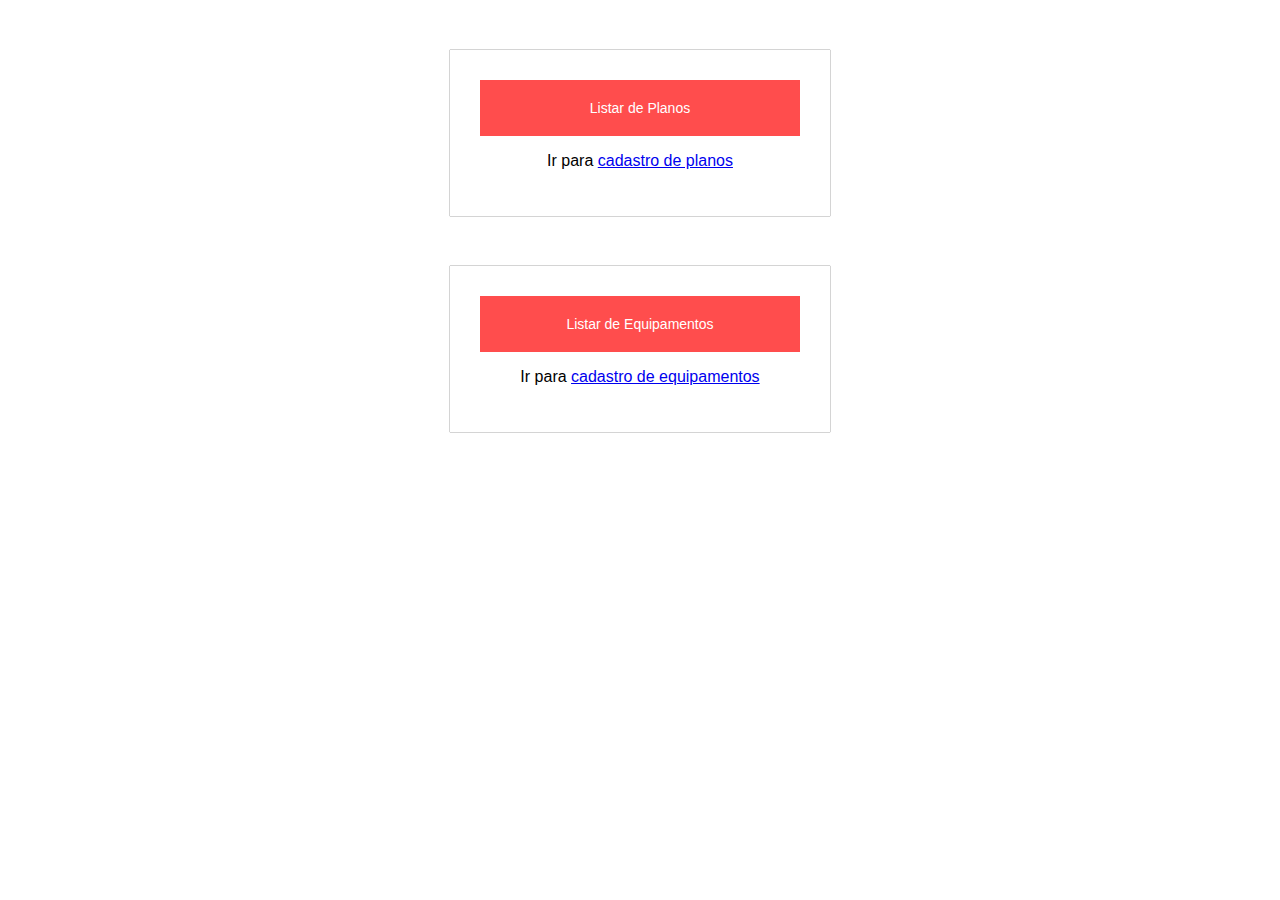
==== front-end/lista.html @ 7e6236ca "lista e cadastro" ====
<!DOCTYPE html>
<html lang="en">

<head>
    <meta charset="UTF-8">
    <meta http-equiv="X-UA-Compatible" content="IE=edge">
    <meta name="viewport" content="width=device-width, initial-scale=1.0">
    <title>Lista</title>
    <link rel="stylesheet" href="styles/style.css">

    <script src="script/script.js"></script>
</head>

<body>

    <div class="form">
        <button onclick="listarPlanos()">Listar de Planos</button>
        <div id="lista-planos"></div>
        <p>Ir para <a href="index.html">cadastro de planos</a></p>
    </div>

    <div class="form">
        <button onclick="listarEquip()">Listar de Equipamentos</button>
        <div id="lista-equipamento"></div>
        <p>Ir para <a href="index.html">cadastro de equipamentos</a></p>
    </div>

</body>

</html>
---- front-end/styles/style.css ----
* {
    font-family: "Verdana", sans-serif;
}

.form {
    box-shadow: 0 0 1px 0;
    position: relative;
    margin: 50px auto;
    max-width: 320px;
    padding: 30px;
    text-align: center;
    z-index: 1;
}

.form button,
input {
    border: 0;
    font-size: 14px;
    outline: 0;
    padding: 20px;
    width: 100%;
}

.form button {
    background: #ff4d4d;
    color: #FFFFFF;
    cursor: pointer;
}

.form button:active {
    background: #cc0066;
}

.form input {
    background: #e2e2e2e2;
    box-sizing: border-box;
    margin-bottom: 15px;
}
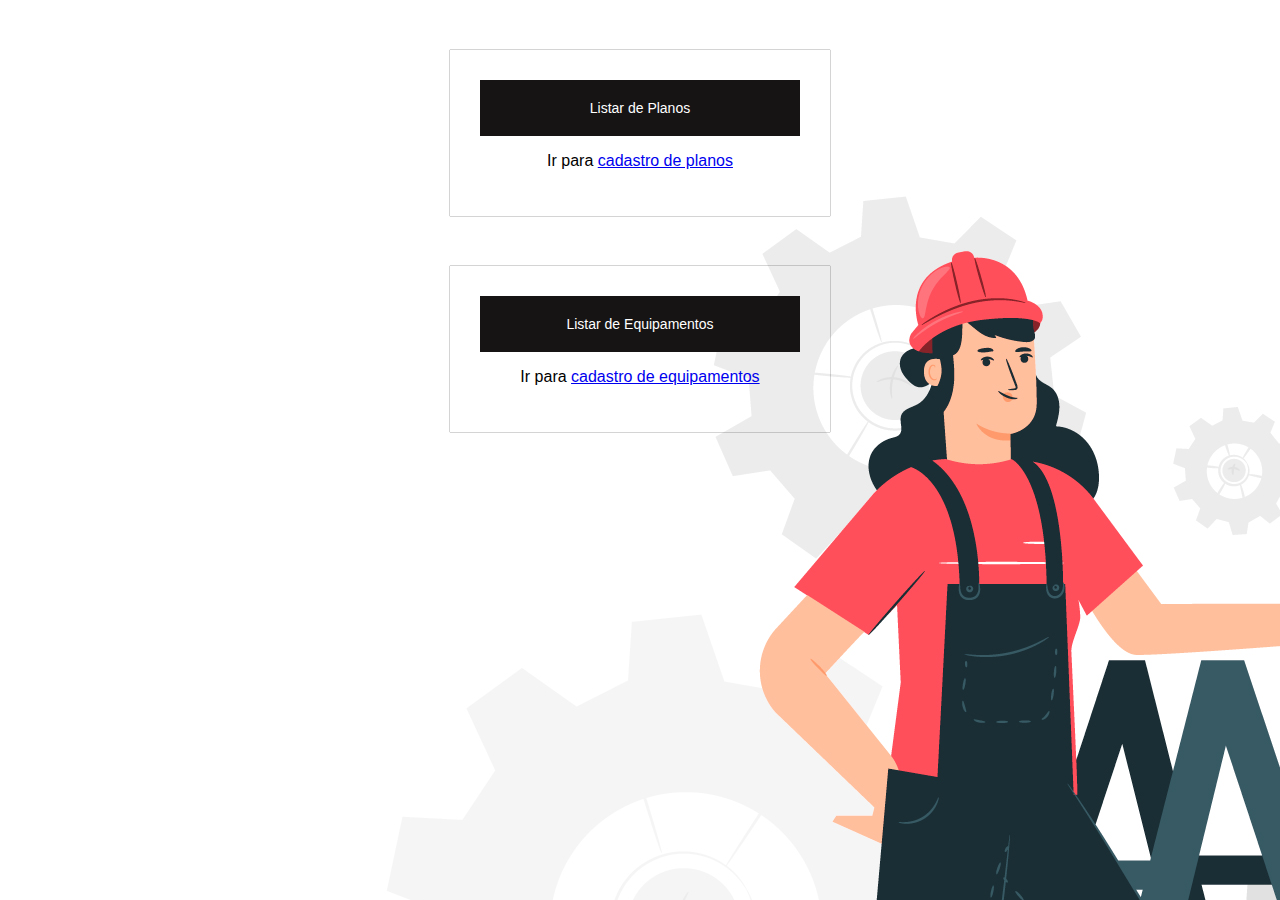
==== commit fb3314f5: "Add files via upload" ====
--- a/front-end/lista.html
+++ b/front-end/lista.html
@@ -11,7 +11,7 @@
     <script src="script/script.js"></script>
 </head>
 
-<body>
+<body BACKGROUND="img/manut.jpg" >
 
     <div class="form">
         <button onclick="listarPlanos()">Listar de Planos</button>
--- a/front-end/styles/style.css
+++ b/front-end/styles/style.css
@@ -1,6 +1,7 @@
 * {
     font-family: "Verdana", sans-serif;
 }
+
 
 .form {
     box-shadow: 0 0 1px 0;
@@ -22,17 +23,17 @@
 }
 
 .form button {
-    background: #ff4d4d;
+    background: #161414;
     color: #FFFFFF;
     cursor: pointer;
 }
 
 .form button:active {
-    background: #cc0066;
+    background: #2a2829;
 }
 
 .form input {
-    background: #e2e2e2e2;
+    background: #f1eaeae2;
     box-sizing: border-box;
     margin-bottom: 15px;
 }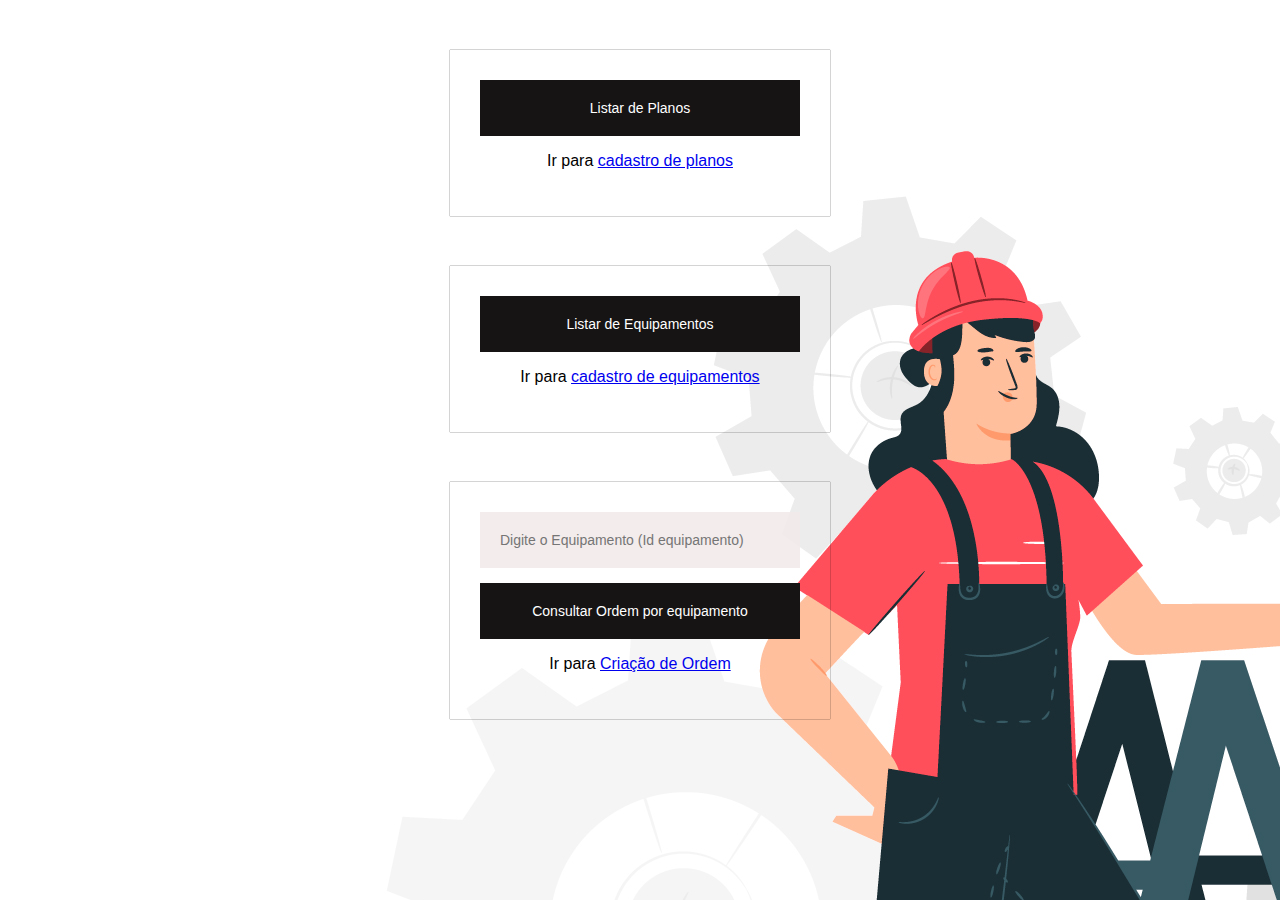
==== commit c8c5ab8a: "Add files via upload" ====
--- a/front-end/lista.html
+++ b/front-end/lista.html
@@ -25,6 +25,12 @@
         <p>Ir para <a href="index.html">cadastro de equipamentos</a></p>
     </div>
 
+    <div class="form">
+        <input id="idequipamento" placeholder="Digite o Equipamento (Id equipamento)" type="number" />
+        <button onclick="listarOrdem()">Consultar Ordem por equipamento</button>
+        <p>Ir para <a href="index.html">Criação de Ordem</a></p>
+    </div>
+
 </body>
 
 </html>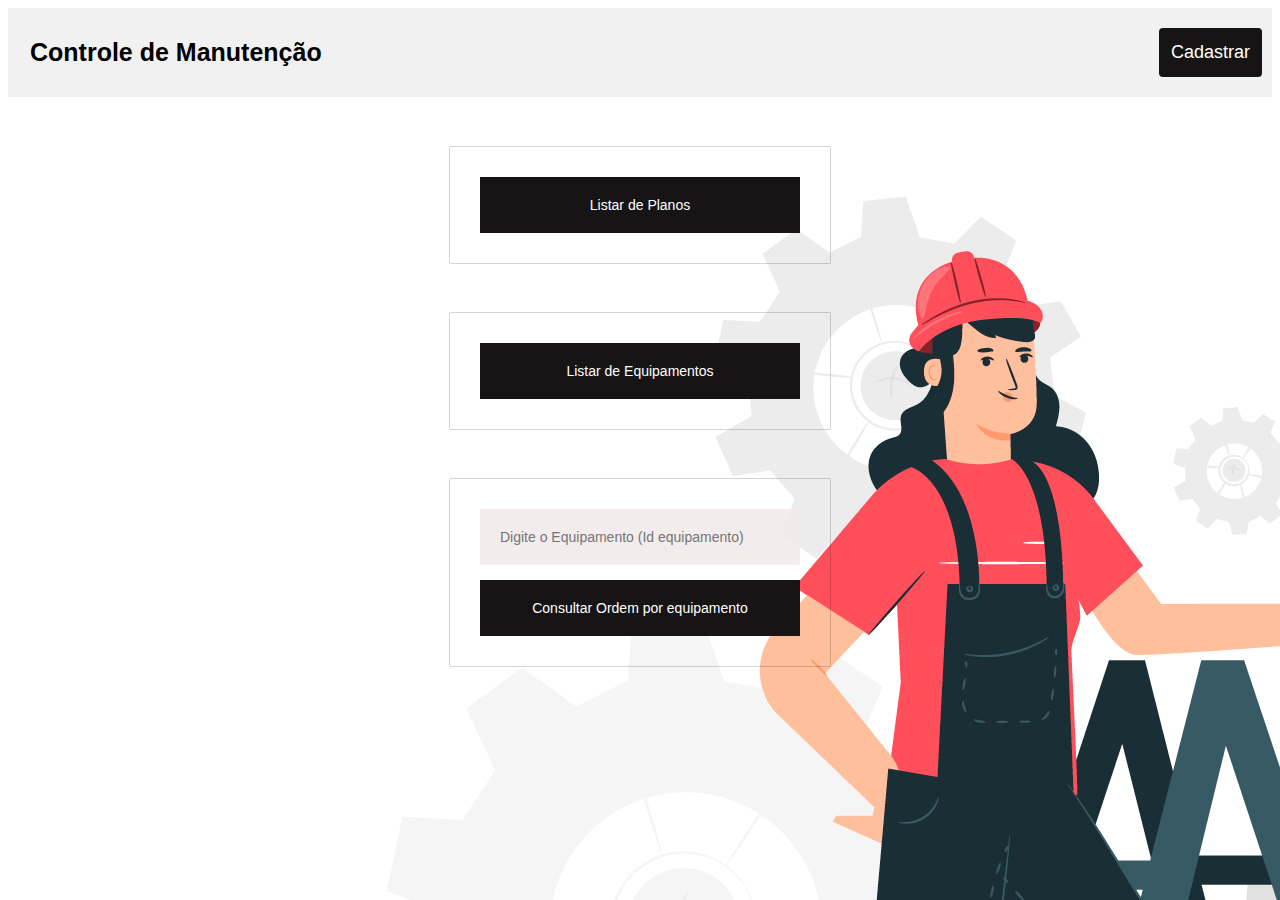
==== commit f3c1c0f4: "fix" ====
--- a/front-end/lista.html
+++ b/front-end/lista.html
@@ -8,27 +8,34 @@
     <title>Lista</title>
     <link rel="stylesheet" href="styles/style.css">
 
-    <script src="script/script.js"></script>
+    <script src="script/equipamentos.js"></script>
+    <script src="script/ordem.js"></script>
+    <script src="script/planos.js"></script>
 </head>
 
-<body BACKGROUND="img/manut.jpg" >
+<body BACKGROUND="img/manut.jpg">
+
+    <div class="header">
+        <a href="#default" class="logo">Controle de Manutenção</a>
+        <div class="header-right">
+            <a class="active" href="index.html">Cadastrar</a>
+        </div>
+    </div>
 
     <div class="form">
         <button onclick="listarPlanos()">Listar de Planos</button>
         <div id="lista-planos"></div>
-        <p>Ir para <a href="index.html">cadastro de planos</a></p>
     </div>
 
     <div class="form">
         <button onclick="listarEquip()">Listar de Equipamentos</button>
         <div id="lista-equipamento"></div>
-        <p>Ir para <a href="index.html">cadastro de equipamentos</a></p>
     </div>
 
     <div class="form">
-        <input id="idequipamento" placeholder="Digite o Equipamento (Id equipamento)" type="number" />
+        <input id="idOrdem" placeholder="Digite o Equipamento (Id equipamento)" type="number" />
         <button onclick="listarOrdem()">Consultar Ordem por equipamento</button>
-        <p>Ir para <a href="index.html">Criação de Ordem</a></p>
+        <div id="lista-ordem"></div>
     </div>
 
 </body>
--- a/front-end/styles/style.css
+++ b/front-end/styles/style.css
@@ -1,7 +1,6 @@
 * {
     font-family: "Verdana", sans-serif;
 }
-
 
 .form {
     box-shadow: 0 0 1px 0;
@@ -36,4 +35,52 @@
     background: #f1eaeae2;
     box-sizing: border-box;
     margin-bottom: 15px;
+}
+
+.header {
+    overflow: hidden;
+    background-color: #f1f1f1;
+    padding: 20px 10px;
+}
+
+.header a {
+    float: left;
+    color: black;
+    text-align: center;
+    padding: 12px;
+    text-decoration: none;
+    font-size: 18px;
+    line-height: 25px;
+    border-radius: 4px;
+}
+
+.header a.logo {
+    font-size: 25px;
+    font-weight: bold;
+}
+
+.header a:hover {
+    background-color: #ddd;
+    color: black;
+}
+
+.header a.active {
+    background-color: #161414;
+    color: white;
+}
+
+.header-right {
+    float: right;
+}
+
+@media screen and (max-width: 500px) {
+    .header a {
+        float: none;
+        display: block;
+        text-align: left;
+    }
+
+    .header-right {
+        float: none;
+    }
 }